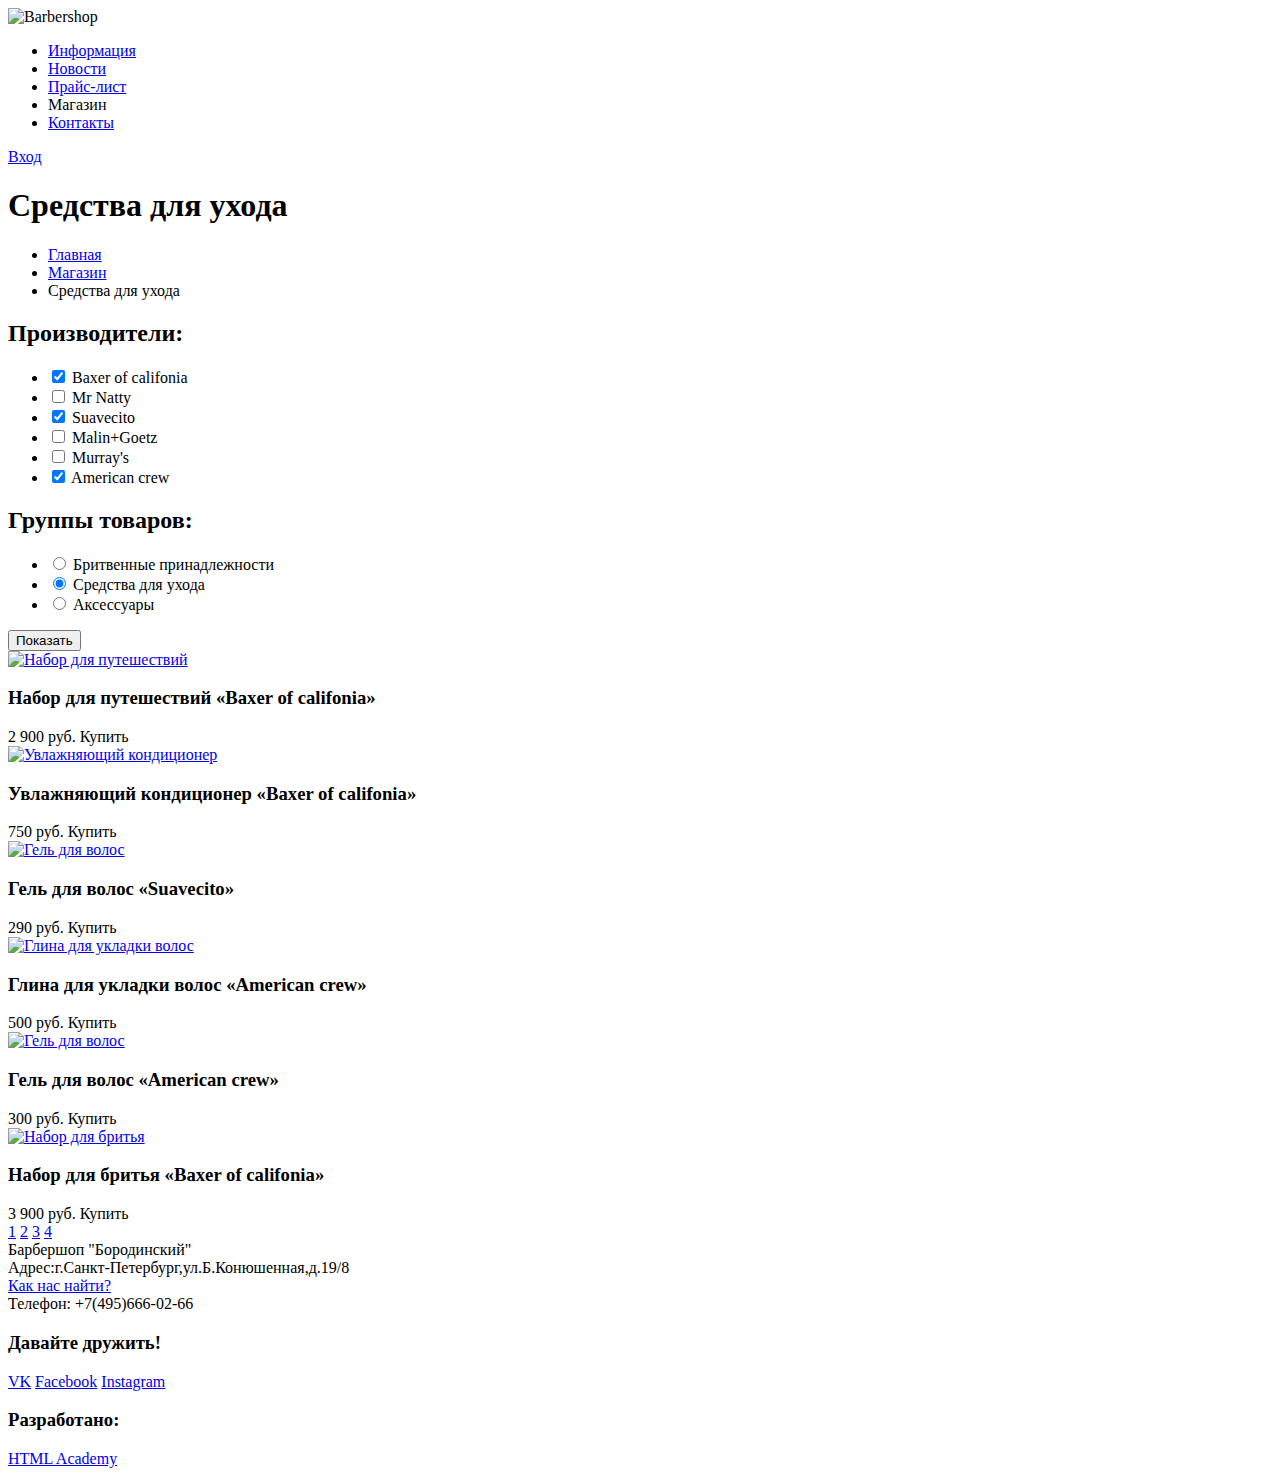
==== catalog.html @ ef7cea4a "Исправления №3" ====
<!DOCTYPE html>
<html lang="ru">
  <head>
    <meta charset="utf-8"> 
    <title>Каталог</title>    
  </head>
  <body>
   <header class="main-header">
       <section class="container">
           <div class="logo">
               <img src="dd" width="200" height="60" alt="Barbershop">
           </div> 
           <nav class="main-navigation">
              <ul>
                 <li><a href="dd">Информация</a></li>
                 <li><a href="dd">Новости</a></li>
                 <li><a href="dd">Прайс-лист</a></li>
                 <li class="current-page">Магазин</li>
                 <li><a href="dd">Контакты</a></li>                 
              </ul>
            </nav>
            <div class="user-block">
               <a class="login" href="dd">Вход</a>
            </div>
        </section>       
    </header> 
      
    <main class="container">
       <h1>Средства для ухода</h1>
        <nav class="breadcrumbs">
            <ul>
               <li><a href="dd">Главная</a></li>
               <li><a href="dd">Магазин</a></li>
               <li class="current-breadcrumbs">Средства для ухода</li>
            </ul>       
        </nav>

        <div class="side-left">
            <form class="filter-form" action="https://echo.htmlacademy.ru" method="post">
                    <section class="producers">
                        <h2>Производители:</h2>
                        <ul>
                            <li><label><input type="checkbox" name="baxer-of-califonia" checked> Baxer of califonia</label></li>
                            <li><label><input type="checkbox" name="mr-natty"> Mr Natty</label></li>
                            <li><label><input type="checkbox" name="suavecito" checked> Suavecito</label></li>
                            <li><label><input type="checkbox" name="malin-goetzow"> Malin+Goetz</label></li>
                            <li><label><input type="checkbox" name="murray's"> Murray's</label></li>
                            <li><label><input type="checkbox" name="american-crew" checked> American crew</label></li>
                        </ul>    
                    </section>
                    <section class="product-groups">
                        <h2>Группы товаров:</h2>
                        <ul>
                            <li><label><input type="radio" name="show" value="Бритвенные принадлежности"> Бритвенные принадлежности</label></li>
                            <li><label><input type="radio" name="show" value="Средства для ухода" checked> Средства для ухода</label></li>
                            <li><label><input type="radio" name="show" value="Аксессуары"> Аксессуары</label></li>
                        </ul>    
                    </section>            
                    <button type="submit" class="show">Показать</button>
                </form>
        </div>
        
        <div class="side-right">
            <div class="catalog">
                <article class="product">
                    <a href="dd"><img src="dd" width="200" height="60" alt="Набор для путешествий"></a>
                    <h3>Набор для путешествий «Baxer of califonia»</h3>
                    <div class="price">
                        <span>2 900 руб.</span>
                        <a class="btn-buy">Купить</a>
                    </div> 
                </article>
                <article class="product">
                    <a href="dd"><img src="dd" width="200" height="60" alt="Увлажняющий кондиционер"></a>
                    <h3>Увлажняющий кондиционер «Baxer of califonia»</h3>
                    <div class="price">
                        <span>750 руб.</span>
                        <a class="btn-buy">Купить</a>
                    </div> 
                </article>
                <article class="product">
                   <a href="dd"><img src="dd" width="200" height="60" alt="Гель для волос"></a>
                   <h3>Гель для волос «Suavecito»</h3>
                    <div class="price">
                        <span>290 руб.</span>
                        <a class="btn-buy">Купить</a>
                    </div> 
                </article>
                <article class="product">
                    <a href="dd"><img src="dd" width="200" height="60" alt="Глина для укладки волос"></a>
                    <h3>Глина для укладки волос «American crew»</h3>
                    <div class="price">
                        <span>500 руб.</span>
                        <a class="btn-buy">Купить</a>
                    </div> 
                </article>
                <article class="product">
                    <a href="dd"><img src="dd" width="200" height="60" alt="Гель для волос"></a>
                    <h3>Гель для волос «American crew»</h3>
                    <div class="price">
                        <span>300 руб.</span>
                        <a class="btn-buy">Купить</a>
                    </div> 
                </article>
                <article class="product">
                    <a href="dd"><img src="dd" width="200" height="60" alt="Набор для бритья"></a>
                    <h3>Набор для бритья «Baxer of califonia»</h3>
                    <div class="price">
                        <span>3 900 руб.</span>                
                        <a class="btn-buy">Купить</a>
                    </div>    
                </article>
            </div>    
            
            <div class="paginator">
                <a class="btn-page" href="dd1">1</a>
                <a class="btn-page current" href="dd2">2</a>
                <a class="btn-page" href="dd3">3</a>
                <a class="btn-page" href="dd4">4</a>
            </div>
        </div>        
    </main>
      
    <footer class="main-footer">
         <section class="footer-contacts">
             Барбершоп "Бородинский"<br>
             Адрес:г.Санкт-Петербург,ул.Б.Конюшенная,д.19/8<br>
             <a href="dd">Как нас найти?</a><br>
             Телефон: +7(495)666-02-66
         </section>
         <section class="footer-social">
             <h3>Давайте дружить!</h3>
             <a class="btn-social btn-social-vk" href="vk">VK</a>
             <a class="btn-social btn-social-fb" href="fb">Facebook</a>
             <a class="btn-social btn-social-inst" href="inst">Instagram</a>
         </section>
         <section class="footer-copyright">
             <h3>Разработано:</h3>
             <a class="btn" href="https://htmlacademy.ru">HTML Academy</a>
         </section>
    </footer>  
    
  </body>   
    
</html>
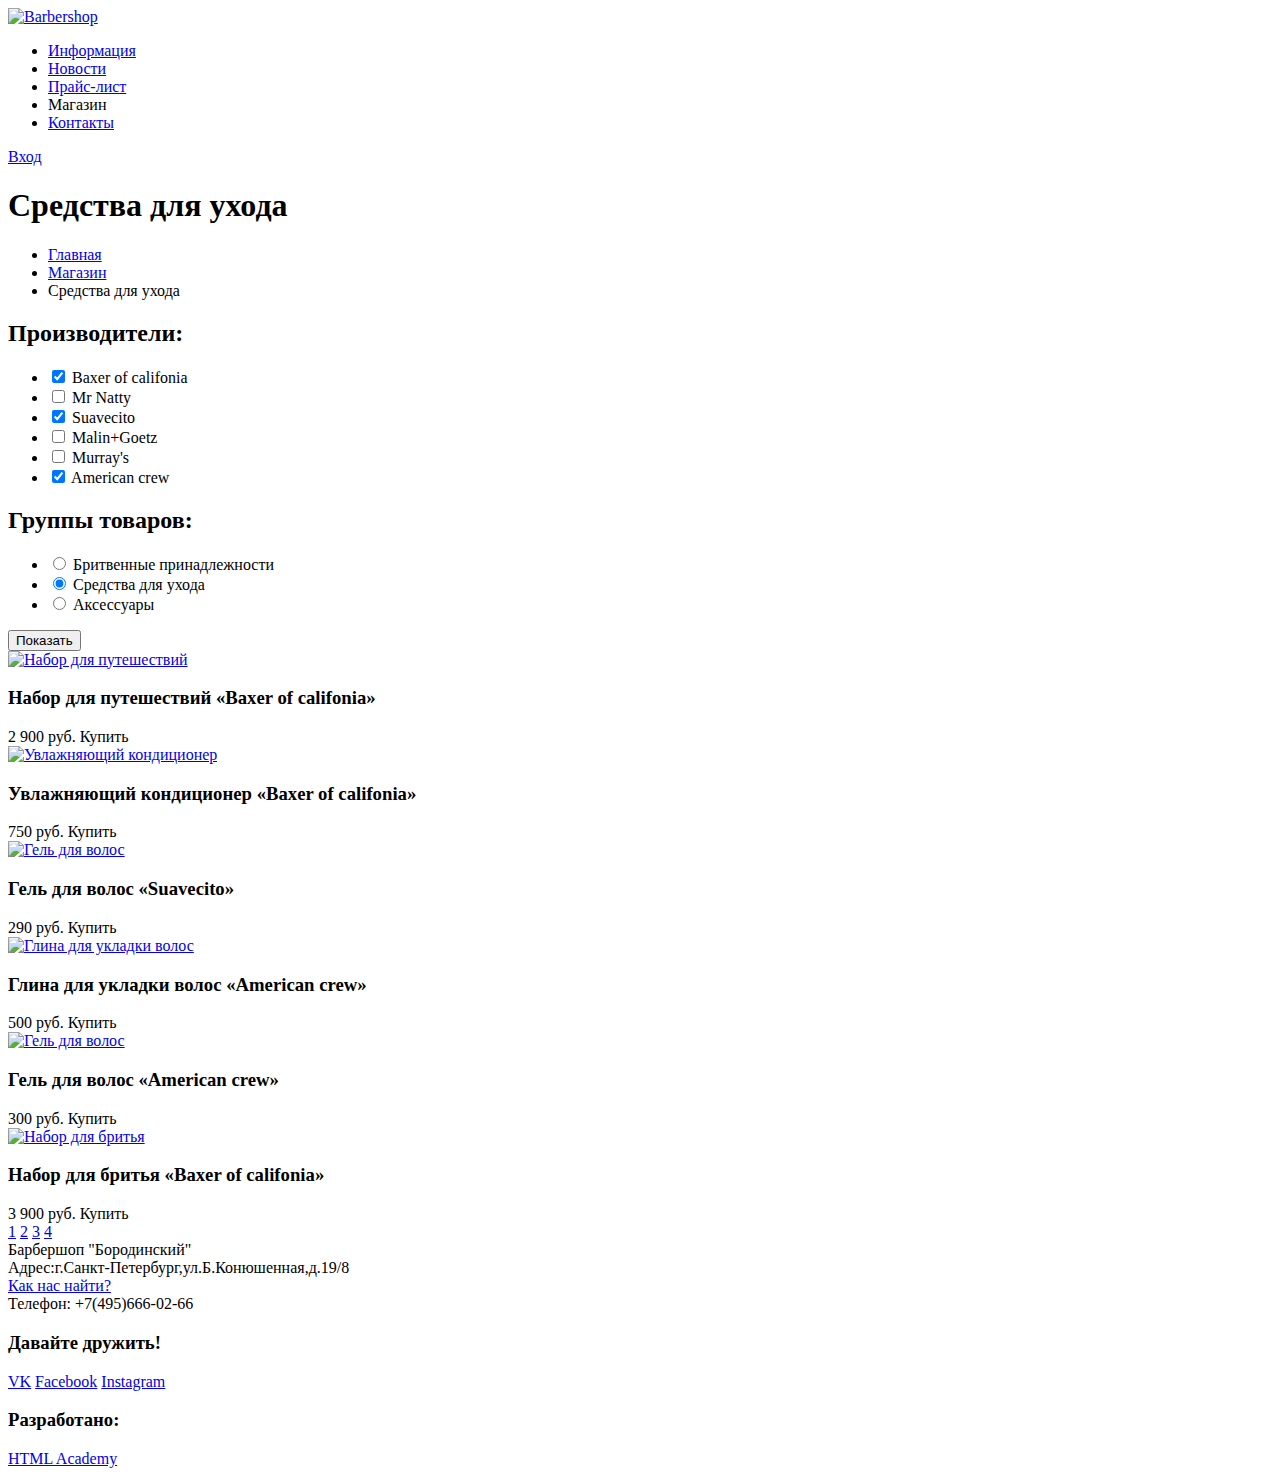
==== commit 33f980d2: "Исправления 4" ====
--- a/catalog.html
+++ b/catalog.html
@@ -2,13 +2,13 @@
 <html lang="ru">
   <head>
     <meta charset="utf-8"> 
-    <title>Каталог</title>    
+    <title>Каталог Барбершоп</title>    
   </head>
   <body>
    <header class="main-header">
        <section class="container">
            <div class="logo">
-               <img src="dd" width="200" height="60" alt="Barbershop">
+               <a href="index.html"><img src="dd" width="200" height="60" alt="Barbershop"></a>
            </div> 
            <nav class="main-navigation">
               <ul>
@@ -29,7 +29,7 @@
        <h1>Средства для ухода</h1>
         <nav class="breadcrumbs">
             <ul>
-               <li><a href="dd">Главная</a></li>
+               <li><a href="index.html">Главная</a></li>
                <li><a href="dd">Магазин</a></li>
                <li class="current-breadcrumbs">Средства для ухода</li>
             </ul>       
@@ -60,51 +60,63 @@
                 </form>
         </div>
         
+        
         <div class="side-right">
             <div class="catalog">
                 <article class="product">
-                    <a href="dd"><img src="dd" width="200" height="60" alt="Набор для путешествий"></a>
-                    <h3>Набор для путешествий «Baxer of califonia»</h3>
+                    <div class="picture-name">
+                        <a href="dd"><img src="dd" width="200" height="60" alt="Набор для путешествий"></a>      <h3>Набор для путешествий <span class="brand">«Baxer of califonia»</span></h3>
+                    </div>
                     <div class="price">
                         <span>2 900 руб.</span>
                         <a class="btn-buy">Купить</a>
                     </div> 
                 </article>
                 <article class="product">
-                    <a href="dd"><img src="dd" width="200" height="60" alt="Увлажняющий кондиционер"></a>
-                    <h3>Увлажняющий кондиционер «Baxer of califonia»</h3>
+                    <div class="picture-name">
+                        <a href="dd"><img src="dd" width="200" height="60" alt="Увлажняющий кондиционер"></a>
+                        <h3>Увлажняющий кондиционер <span class="brand">«Baxer of califonia»</span></h3>
+                    </div>    
                     <div class="price">
                         <span>750 руб.</span>
                         <a class="btn-buy">Купить</a>
                     </div> 
                 </article>
                 <article class="product">
-                   <a href="dd"><img src="dd" width="200" height="60" alt="Гель для волос"></a>
-                   <h3>Гель для волос «Suavecito»</h3>
+                    <div class="picture-name">
+                       <a href="dd"><img src="dd" width="200" height="60" alt="Гель для волос"></a>
+                       <h3>Гель для волос <span class="brand">«Suavecito»</span></h3>
+                    </div>    
                     <div class="price">
                         <span>290 руб.</span>
                         <a class="btn-buy">Купить</a>
                     </div> 
                 </article>
                 <article class="product">
-                    <a href="dd"><img src="dd" width="200" height="60" alt="Глина для укладки волос"></a>
-                    <h3>Глина для укладки волос «American crew»</h3>
+                    <div class="picture-name">
+                        <a href="dd"><img src="dd" width="200" height="60" alt="Глина для укладки волос"></a>
+                        <h3>Глина для укладки волос <span class="brand">«American crew»</span></h3>
+                    </div>    
                     <div class="price">
                         <span>500 руб.</span>
                         <a class="btn-buy">Купить</a>
                     </div> 
                 </article>
                 <article class="product">
-                    <a href="dd"><img src="dd" width="200" height="60" alt="Гель для волос"></a>
-                    <h3>Гель для волос «American crew»</h3>
+                    <div class="picture-name">
+                        <a href="dd"><img src="dd" width="200" height="60" alt="Гель для волос"></a>
+                        <h3>Гель для волос <span class="brand">«American crew»</span></h3>
+                    </div>    
                     <div class="price">
                         <span>300 руб.</span>
                         <a class="btn-buy">Купить</a>
                     </div> 
                 </article>
                 <article class="product">
-                    <a href="dd"><img src="dd" width="200" height="60" alt="Набор для бритья"></a>
-                    <h3>Набор для бритья «Baxer of califonia»</h3>
+                    <div class="picture-name">
+                        <a href="dd"><img src="dd" width="200" height="60" alt="Набор для бритья "></a>
+                        <h3>Набор для бритья <span class="brand">«Baxer of califonia»</span></h3>
+                    </div>    
                     <div class="price">
                         <span>3 900 руб.</span>                
                         <a class="btn-buy">Купить</a>
@@ -129,7 +141,7 @@
              Телефон: +7(495)666-02-66
          </section>
          <section class="footer-social">
-             <h3>Давайте дружить!</h3>
+             <h3>Давайте дружить! </h3>
              <a class="btn-social btn-social-vk" href="vk">VK</a>
              <a class="btn-social btn-social-fb" href="fb">Facebook</a>
              <a class="btn-social btn-social-inst" href="inst">Instagram</a>
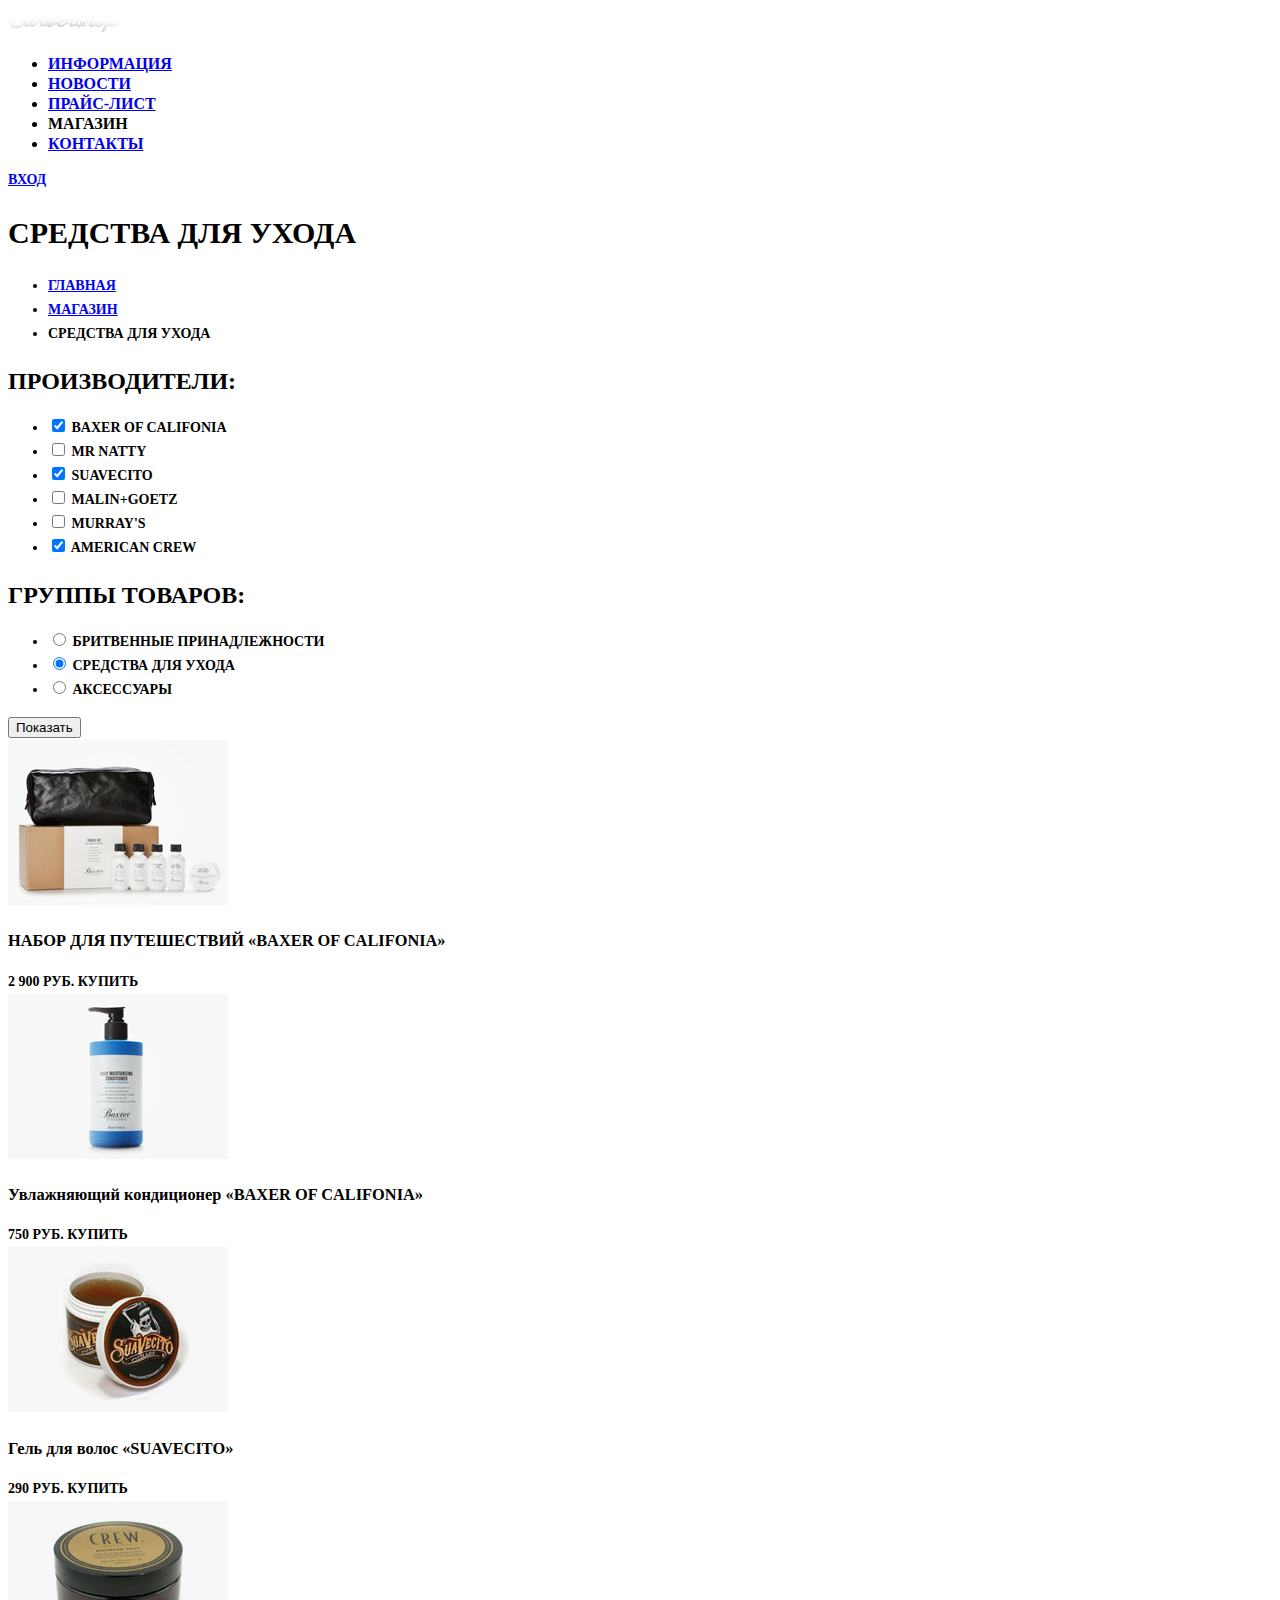
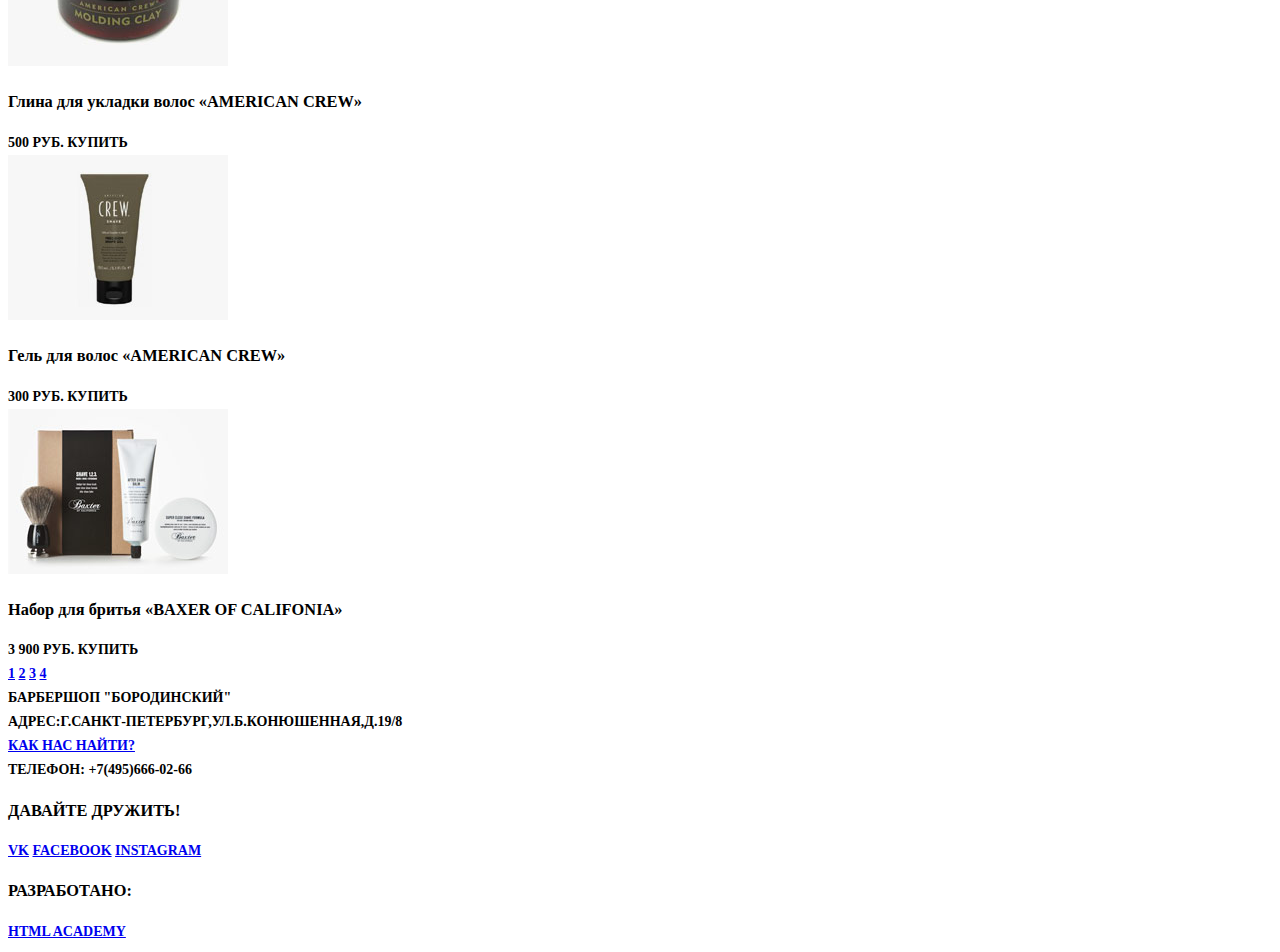
==== commit 2e4aca7f: "Фотошоп для верстальщика Вариант 1" ====
--- a/catalog.html
+++ b/catalog.html
@@ -2,13 +2,14 @@
 <html lang="ru">
   <head>
     <meta charset="utf-8"> 
-    <title>Каталог Барбершоп</title>    
+    <title>Каталог Барбершоп</title>
+    <link href="css/style.css" rel="stylesheet">
   </head>
   <body>
    <header class="main-header">
        <section class="container">
            <div class="logo">
-               <a href="index.html"><img src="dd" width="200" height="60" alt="Barbershop"></a>
+               <a href="index.html"><img src="img/Logo.png" width="111" height="24" alt="Barbershop"></a>
            </div> 
            <nav class="main-navigation">
               <ul>
@@ -65,7 +66,7 @@
             <div class="catalog">
                 <article class="product">
                     <div class="picture-name">
-                        <a href="dd"><img src="dd" width="200" height="60" alt="Набор для путешествий"></a>      <h3>Набор для путешествий <span class="brand">«Baxer of califonia»</span></h3>
+                        <a href="dd"><img src="img/Layer%2038.jpg" width="220" height="165" alt="Набор для путешествий"></a>      <h3>Набор для путешествий <span class="brand">«Baxer of califonia»</span></h3>
                     </div>
                     <div class="price">
                         <span>2 900 руб.</span>
@@ -74,8 +75,8 @@
                 </article>
                 <article class="product">
                     <div class="picture-name">
-                        <a href="dd"><img src="dd" width="200" height="60" alt="Увлажняющий кондиционер"></a>
-                        <h3>Увлажняющий кондиционер <span class="brand">«Baxer of califonia»</span></h3>
+                        <a href="dd"><img src="img/Layer%2030.jpg" width="220" height="165" alt="Увлажняющий кондиционер"></a>
+                        <h3><span class="type-product">Увлажняющий кондиционер</span> <span class="brand">«Baxer of califonia»</span></h3>
                     </div>    
                     <div class="price">
                         <span>750 руб.</span>
@@ -84,8 +85,8 @@
                 </article>
                 <article class="product">
                     <div class="picture-name">
-                       <a href="dd"><img src="dd" width="200" height="60" alt="Гель для волос"></a>
-                       <h3>Гель для волос <span class="brand">«Suavecito»</span></h3>
+                       <a href="dd"><img src="img/Layer%2039.jpg" width="220" height="165" alt="Гель для волос"></a>
+                       <h3><span class="type-product">Гель для волос</span> <span class="brand">«Suavecito»</span></h3>
                     </div>    
                     <div class="price">
                         <span>290 руб.</span>
@@ -94,8 +95,8 @@
                 </article>
                 <article class="product">
                     <div class="picture-name">
-                        <a href="dd"><img src="dd" width="200" height="60" alt="Глина для укладки волос"></a>
-                        <h3>Глина для укладки волос <span class="brand">«American crew»</span></h3>
+                        <a href="dd"><img src="img/Layer%2032.jpg" width="220" height="165" alt="Глина для укладки волос"></a>
+                        <h3><span class="type-product">Глина для укладки волос</span> <span class="brand">«American crew»</span></h3>
                     </div>    
                     <div class="price">
                         <span>500 руб.</span>
@@ -104,8 +105,8 @@
                 </article>
                 <article class="product">
                     <div class="picture-name">
-                        <a href="dd"><img src="dd" width="200" height="60" alt="Гель для волос"></a>
-                        <h3>Гель для волос <span class="brand">«American crew»</span></h3>
+                        <a href="dd"><img src="img/Layer%2033.jpg" width="220" height="165" alt="Гель для волос"></a>
+                        <h3><span class="type-product">Гель для волос</span> <span class="brand">«American crew»</span></h3>
                     </div>    
                     <div class="price">
                         <span>300 руб.</span>
@@ -114,8 +115,8 @@
                 </article>
                 <article class="product">
                     <div class="picture-name">
-                        <a href="dd"><img src="dd" width="200" height="60" alt="Набор для бритья "></a>
-                        <h3>Набор для бритья <span class="brand">«Baxer of califonia»</span></h3>
+                        <a href="dd"><img src="img/Layer%2042.jpg" width="220" height="165" alt="Набор для бритья "></a>
+                        <h3><span class="type-product">Набор для бритья</span> <span class="brand">«Baxer of califonia»</span></h3>
                     </div>    
                     <div class="price">
                         <span>3 900 руб.</span>                
--- a/css/style.css
+++ b/css/style.css
@@ -0,0 +1,27 @@
+body {
+    font-size: 14px;
+    line-height: 24px;
+    color:#000000;
+    font-weight: bold;
+    font-family: "PT Sans Narrow";
+    text-transform: uppercase;    
+}
+
+h1 {
+    font-size: 30px;
+    line-height: 42px;  
+}
+
+h2 {
+    font-size: 24px;
+    line-height: 30px;        
+}
+
+.main-navigation ul li {
+    font-size: 16px;
+    line-height: 20px;    
+}
+
+.type-product {
+    text-transform: none; 
+}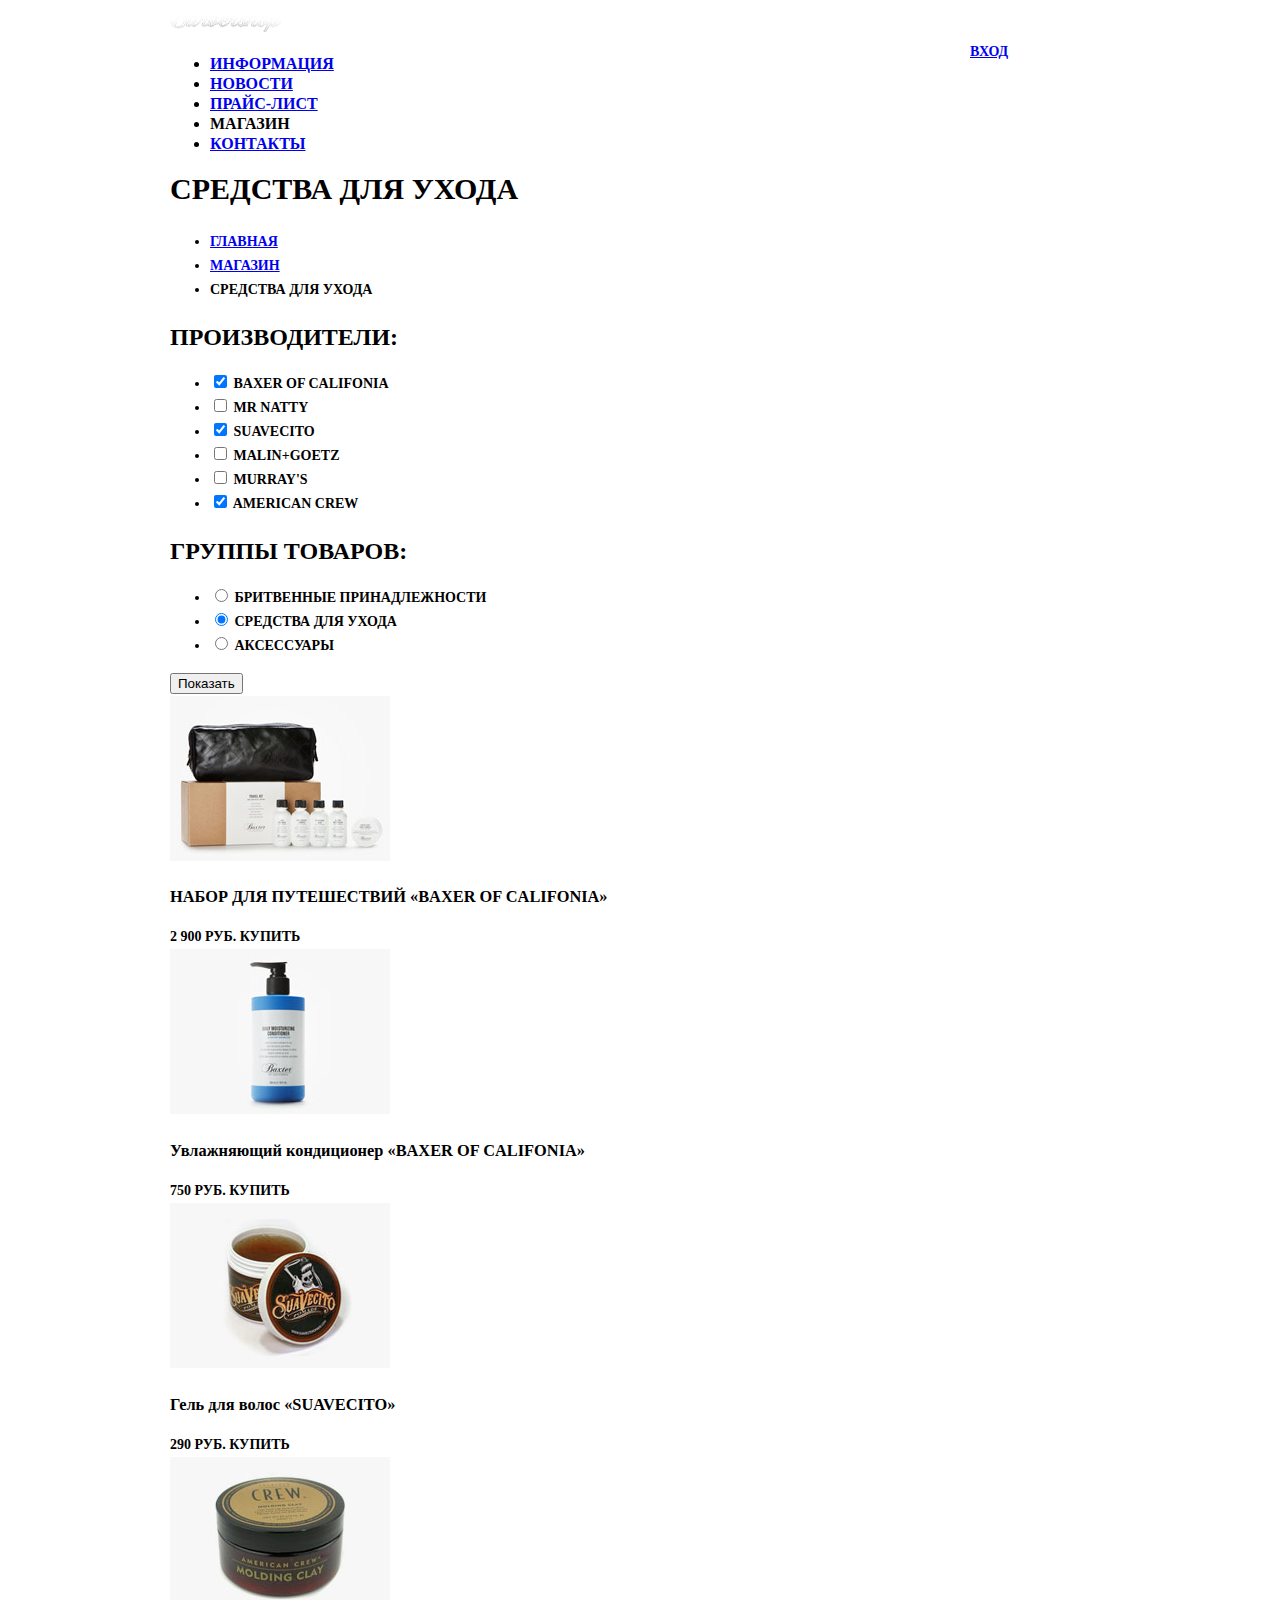
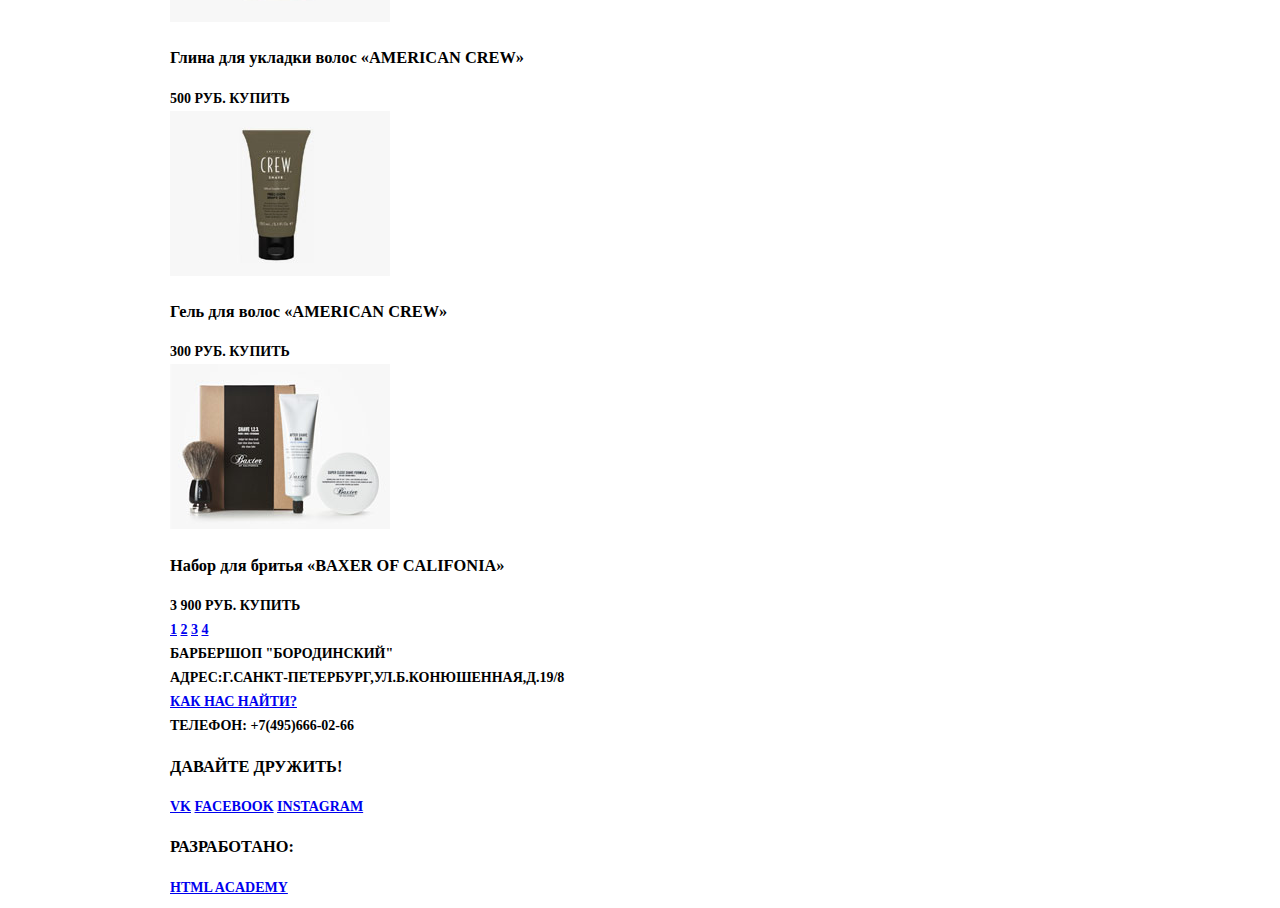
==== commit 4de451f5: "Сетка «Барбершопа»" ====
--- a/catalog.html
+++ b/catalog.html
@@ -66,7 +66,7 @@
             <div class="catalog">
                 <article class="product">
                     <div class="picture-name">
-                        <a href="dd"><img src="img/Layer%2038.jpg" width="220" height="165" alt="Набор для путешествий"></a>      <h3>Набор для путешествий <span class="brand">«Baxer of califonia»</span></h3>
+                        <a href="dd"><img src="img/Set-travel.jpg" width="220" height="165" alt="Набор для путешествий"></a>      <h3>Набор для путешествий <span class="brand">«Baxer of califonia»</span></h3>
                     </div>
                     <div class="price">
                         <span>2 900 руб.</span>
@@ -75,7 +75,7 @@
                 </article>
                 <article class="product">
                     <div class="picture-name">
-                        <a href="dd"><img src="img/Layer%2030.jpg" width="220" height="165" alt="Увлажняющий кондиционер"></a>
+                        <a href="dd"><img src="img/conditioner.jpg" width="220" height="165" alt="Увлажняющий кондиционер"></a>
                         <h3><span class="type-product">Увлажняющий кондиционер</span> <span class="brand">«Baxer of califonia»</span></h3>
                     </div>    
                     <div class="price">
@@ -85,7 +85,7 @@
                 </article>
                 <article class="product">
                     <div class="picture-name">
-                       <a href="dd"><img src="img/Layer%2039.jpg" width="220" height="165" alt="Гель для волос"></a>
+                       <a href="dd"><img src="img/hair-gel-suovecito.jpg" width="220" height="165" alt="Гель для волос"></a>
                        <h3><span class="type-product">Гель для волос</span> <span class="brand">«Suavecito»</span></h3>
                     </div>    
                     <div class="price">
@@ -95,7 +95,7 @@
                 </article>
                 <article class="product">
                     <div class="picture-name">
-                        <a href="dd"><img src="img/Layer%2032.jpg" width="220" height="165" alt="Глина для укладки волос"></a>
+                        <a href="dd"><img src="img/clay.jpg" width="220" height="165" alt="Глина для укладки волос"></a>
                         <h3><span class="type-product">Глина для укладки волос</span> <span class="brand">«American crew»</span></h3>
                     </div>    
                     <div class="price">
@@ -105,7 +105,7 @@
                 </article>
                 <article class="product">
                     <div class="picture-name">
-                        <a href="dd"><img src="img/Layer%2033.jpg" width="220" height="165" alt="Гель для волос"></a>
+                        <a href="dd"><img src="img/hair-gel-crew.jpg" width="220" height="165" alt="Гель для волос"></a>
                         <h3><span class="type-product">Гель для волос</span> <span class="brand">«American crew»</span></h3>
                     </div>    
                     <div class="price">
@@ -115,7 +115,7 @@
                 </article>
                 <article class="product">
                     <div class="picture-name">
-                        <a href="dd"><img src="img/Layer%2042.jpg" width="220" height="165" alt="Набор для бритья "></a>
+                        <a href="dd"><img src="img/shaving-kit.jpg" width="220" height="165" alt="Набор для бритья "></a>
                         <h3><span class="type-product">Набор для бритья</span> <span class="brand">«Baxer of califonia»</span></h3>
                     </div>    
                     <div class="price">
@@ -135,22 +135,24 @@
     </main>
       
     <footer class="main-footer">
-         <section class="footer-contacts">
-             Барбершоп "Бородинский"<br>
-             Адрес:г.Санкт-Петербург,ул.Б.Конюшенная,д.19/8<br>
-             <a href="dd">Как нас найти?</a><br>
-             Телефон: +7(495)666-02-66
-         </section>
-         <section class="footer-social">
-             <h3>Давайте дружить! </h3>
-             <a class="btn-social btn-social-vk" href="vk">VK</a>
-             <a class="btn-social btn-social-fb" href="fb">Facebook</a>
-             <a class="btn-social btn-social-inst" href="inst">Instagram</a>
-         </section>
-         <section class="footer-copyright">
-             <h3>Разработано:</h3>
-             <a class="btn" href="https://htmlacademy.ru">HTML Academy</a>
-         </section>
+        <div class="container">
+             <section class="footer-contacts">
+                 Барбершоп "Бородинский"<br>
+                 Адрес:г.Санкт-Петербург,ул.Б.Конюшенная,д.19/8<br>
+                 <a href="dd">Как нас найти?</a><br>
+                 Телефон: +7(495)666-02-66
+             </section>
+             <section class="footer-social">
+                 <h3>Давайте дружить! </h3>
+                 <a class="btn-social btn-social-vk" href="vk">VK</a>
+                 <a class="btn-social btn-social-fb" href="fb">Facebook</a>
+                 <a class="btn-social btn-social-inst" href="inst">Instagram</a>
+             </section>
+             <section class="footer-copyright">
+                 <h3>Разработано:</h3>
+                 <a class="btn" href="https://htmlacademy.ru">HTML Academy</a>
+             </section>
+        </div>
     </footer>  
     
   </body>   
--- a/css/style.css
+++ b/css/style.css
@@ -5,6 +5,34 @@
     font-weight: bold;
     font-family: "PT Sans Narrow";
     text-transform: uppercase;    
+}
+
+
+
+.main-header {
+    margin-bottom: 55px;
+}
+
+.clearfix::after {
+    content: "";
+    display: table;
+    clear: both;
+}
+
+.container {    
+    width: 940px;
+    margin: 0 auto;
+}
+
+.main-navigation {
+    width: 780px;
+    float: left;
+    
+}
+
+.user-block {
+    width: 140px;
+    float: right;
 }
 
 h1 {
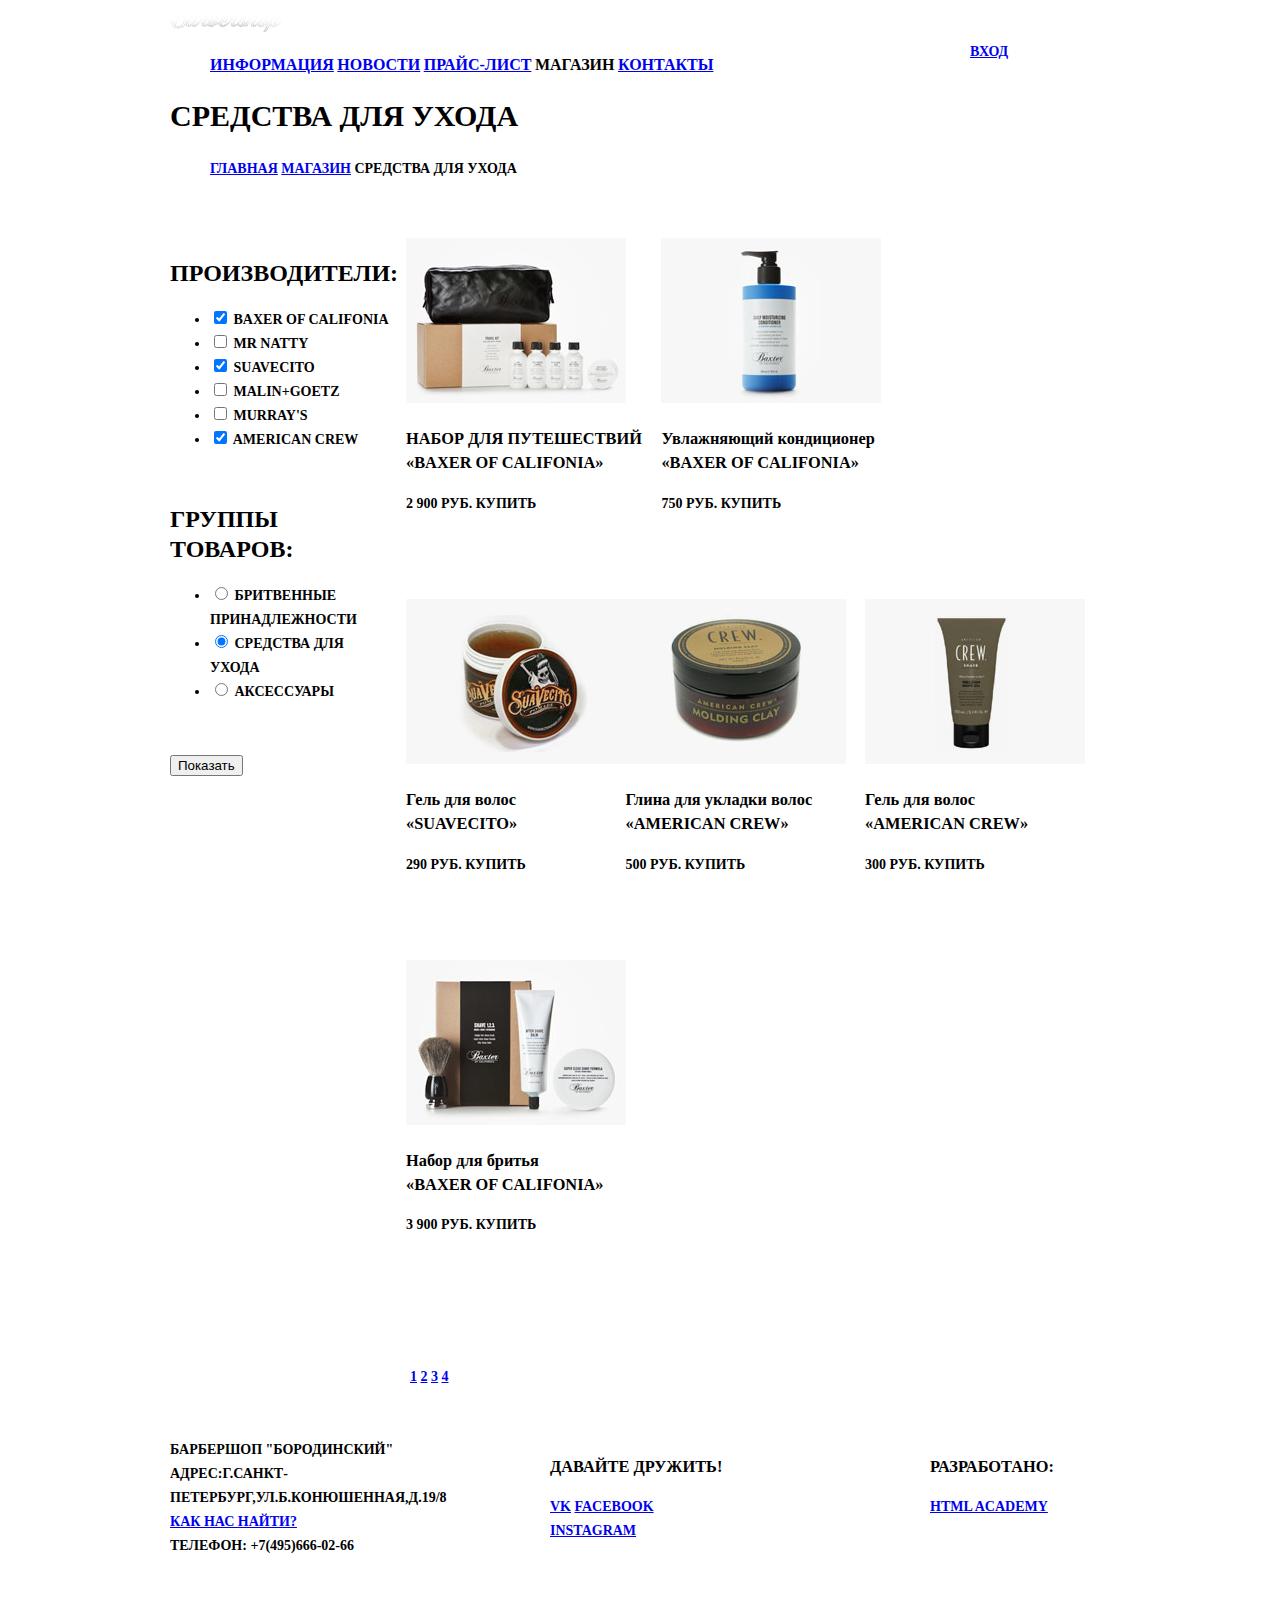
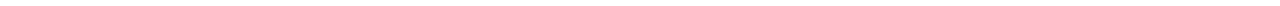
==== commit 972cc792: "Сетка «Барбершопа»" ====
--- a/catalog.html
+++ b/catalog.html
@@ -26,7 +26,7 @@
         </section>       
     </header> 
       
-    <main class="container">
+    <main class="container clearfix">
        <h1>Средства для ухода</h1>
         <nav class="breadcrumbs">
             <ul>
@@ -135,7 +135,7 @@
     </main>
       
     <footer class="main-footer">
-        <div class="container">
+        <div class="container clearfix">
              <section class="footer-contacts">
                  Барбершоп "Бородинский"<br>
                  Адрес:г.Санкт-Петербург,ул.Б.Конюшенная,д.19/8<br>
--- a/css/style.css
+++ b/css/style.css
@@ -35,6 +35,105 @@
     float: right;
 }
 
+.breadcrumbs {
+    margin-bottom: 57px;
+}
+
+.side-left {
+    float: left;
+}
+
+.gallery-content {
+    width: 460px;
+}
+
+.gallery-content a {
+    margin-right: 20px;
+    margin-left:-4px;
+}
+
+.gallery-content a:last-child {
+    margin-right: 0px;    
+}
+
+.filter-form {
+    width: 220px;
+    margin-right: 20px;
+}
+
+.producers {
+    margin-bottom: 52px;
+}
+
+.product-groups {
+    margin-bottom: 50px;
+}
+
+.side-right {
+    float: left;
+}
+
+.description {
+    width: 380px;
+}
+
+.availability-item-number {
+    margin-bottom: 37px;
+}
+
+.availability,.item-number {
+    display:inline-block;
+}
+
+.availability {
+    margin-right: 174px;
+}
+
+.price {
+    margin-bottom: 63px;
+}
+
+.catalog {
+    width: 700px;
+    margin-bottom: 45px;
+}
+
+.product {
+    display: inline-block;
+    margin-right: 20px;
+    margin-left: -4px;
+    margin-bottom: 20px;
+}
+
+.product:nth-child(3n) {
+    margin-right: 0px;
+}
+
+.brand {
+    display:block;
+}
+
+.main-footer {
+    padding-top: 49px;
+    padding-bottom: 40px;
+}
+
+.footer-contacts {
+    float:left;
+    width:320px;
+    margin-right: 60px;
+}
+
+.footer-social {
+    float: left;
+    width: 180px;
+}
+
+.footer-copyright {
+    float: right;
+    width: 180px;
+}
+
 h1 {
     font-size: 30px;
     line-height: 42px;  
@@ -46,10 +145,17 @@
 }
 
 .main-navigation ul li {
+    display: inline;
     font-size: 16px;
     line-height: 20px;    
 }
 
+.breadcrumbs ul li {
+    display: inline;
+}
+
 .type-product {
     text-transform: none; 
-}+}
+
+
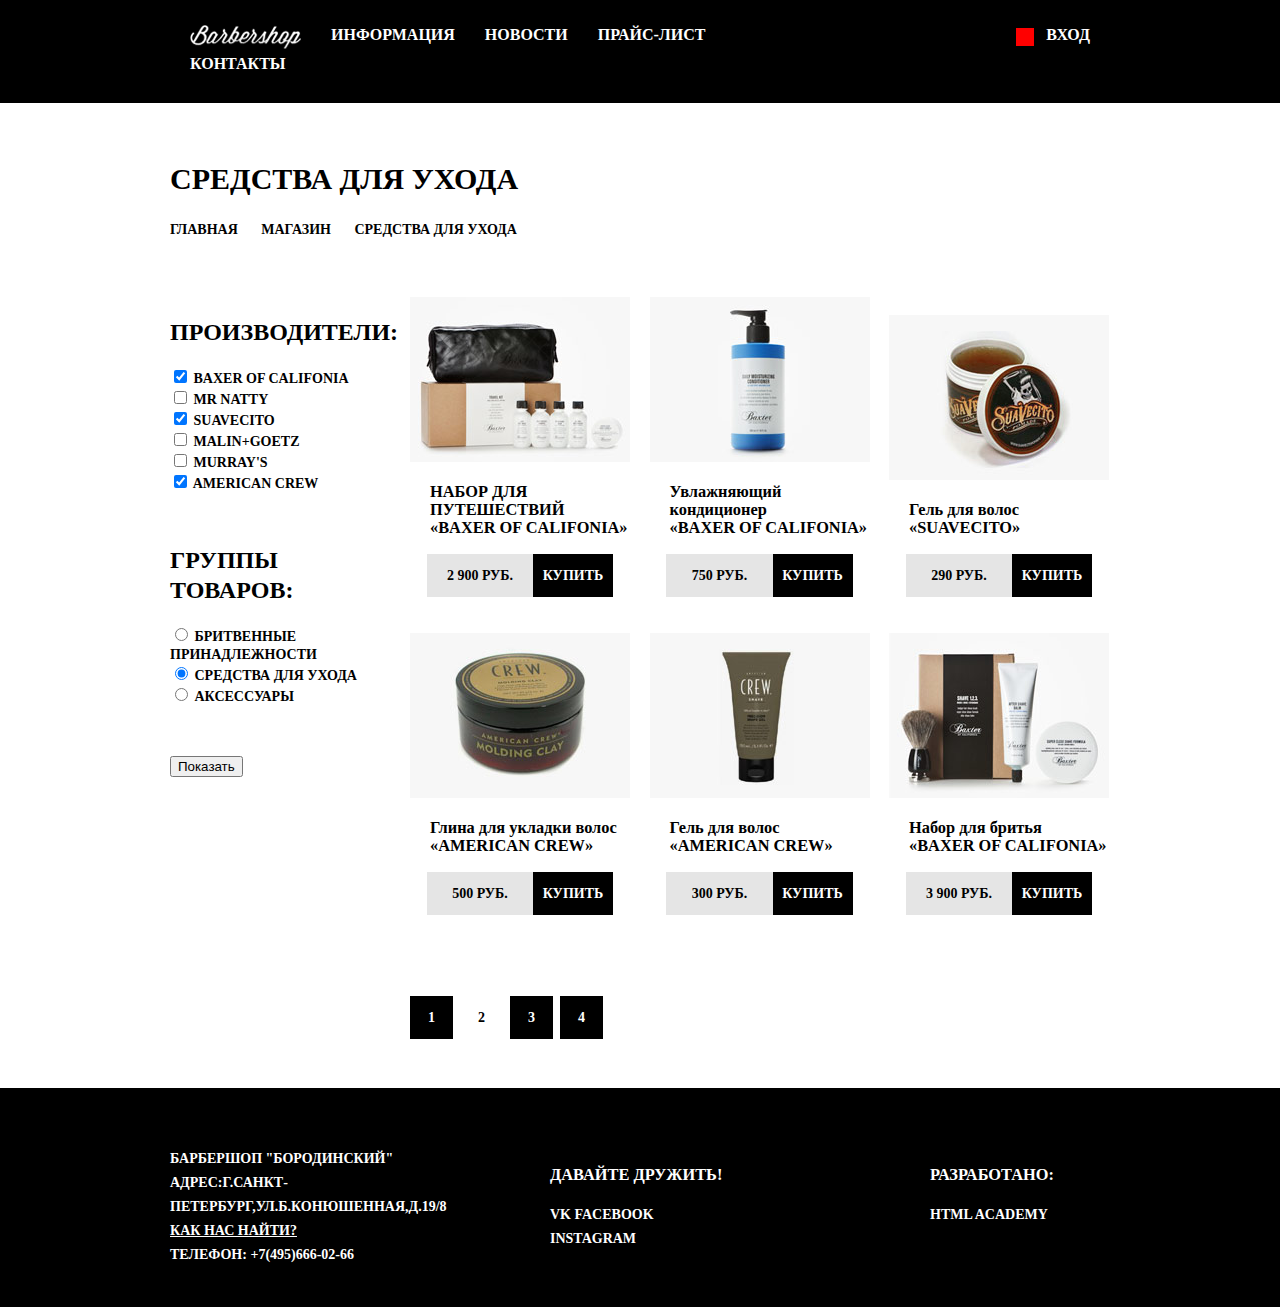
==== commit 02188344: "Исправление №2" ====
--- a/catalog.html
+++ b/catalog.html
@@ -3,16 +3,17 @@
   <head>
     <meta charset="utf-8"> 
     <title>Каталог Барбершоп</title>
+    <link href="css/normalize.css" rel="stylesheet">
     <link href="css/style.css" rel="stylesheet">
   </head>
   <body>
    <header class="main-header">
-       <section class="container">
-           <div class="logo">
-               <a href="index.html"><img src="img/Logo.png" width="111" height="24" alt="Barbershop"></a>
-           </div> 
+       <section class="container clearfix">   
            <nav class="main-navigation">
               <ul>
+                 <li>
+                     <a href="index.html"><img src="img/Logo.png" width="111" height="24" alt="Barbershop"></a>                 
+                 </li>     
                  <li><a href="dd">Информация</a></li>
                  <li><a href="dd">Новости</a></li>
                  <li><a href="dd">Прайс-лист</a></li>
--- a/css/style.css
+++ b/css/style.css
@@ -4,13 +4,18 @@
     color:#000000;
     font-weight: bold;
     font-family: "PT Sans Narrow";
-    text-transform: uppercase;    
+    text-transform: uppercase;
+    background-color:#f8f5f2 url("/img/background.png");
+    margin: 0;
+    padding: 0;
+    font-size: 0px;
 }
 
 
 
 .main-header {
     margin-bottom: 55px;
+    background-color: #000000;
 }
 
 .clearfix::after {
@@ -25,40 +30,122 @@
 }
 
 .main-navigation {
-    width: 780px;
+    width: 750px;
     float: left;
-    
+    display: block;
+    padding: 25px 20px;
+}
+
+.main-navigation ul {
+    list-style: none;
+    margin: 0;
+    padding: 0;
+}
+
+.main-navigation ul li {
+    display: inline-block;
+    font-size: 16px;
+    line-height: 20px;
+    list-style: none;
+    margin: 0;
+    margin-right: 30px;
+    vertical-align: top;
+}
+  
+.main-navigation a:hover {
+  background: #242424;
 }
 
 .user-block {
-    width: 140px;
+    max-width: 140px;
     float: right;
+    font-size: 16px;
+    line-height: 20px;
+}
+
+.login {
+    position: relative;
+    display: inline-block;
+    vertical-align: top;
+    padding: 25px 20px;
+    padding-left: 50px;
+}
+
+.login:hover {
+    background-color: #242424;
+}
+
+.login:before {
+    content: "";
+    position: absolute;
+    top: 28px;
+    left: 20px;
+    width: 18px;
+    height: 18px;
+    background: #ff0000;
 }
 
 .breadcrumbs {
     margin-bottom: 57px;
+    width: 640px;
+    font-size: 14px;
+    line-height: 20px;
+}
+
+.breadcrumbs ul {
+    list-style: none;
+    margin: 0;
+    padding: 0;
+}
+
+.breadcrumbs li {
+    margin-right: 20px;
+    display: inline;
+    
+}
+
+.breadcrumbs a {
+    color: #000000;
 }
 
 .side-left {
     float: left;
 }
 
-.gallery-content {
+
+
+.side-left ul {
+    list-style: none;
+    margin: 0;
+    padding: 0;
+}
+
+.gallery-content {    
     width: 460px;
+    margin-left: 0;
+    margin-right: 70px;    
 }
 
 .gallery-content a {
     margin-right: 20px;
-    margin-left:-4px;
+        
 }
 
 .gallery-content a:last-child {
     margin-right: 0px;    
+}
+
+.gallery-content .big-img {
+    margin-bottom: 0px;
+    width: 460px;
+    height: 498px;
 }
 
 .filter-form {
     width: 220px;
     margin-right: 20px;
+    font-size: 14px;
+    line-height: 18px;
 }
 
 .producers {
@@ -69,6 +156,7 @@
     margin-bottom: 50px;
 }
 
+
 .side-right {
     float: left;
 }
@@ -85,37 +173,134 @@
     display:inline-block;
 }
 
+.item-number {
+    width: 120px;
+    color: #aeaeae;
+}
+
 .availability {
-    margin-right: 174px;
-}
-
-.price {
+    margin-right: 165px;
+    width: 90px;
+}
+.description {
+    font-size: 14px;
+    line-height: 24px;
+}
+
+.description .price {
     margin-bottom: 63px;
+    width: 187px;
+    display: inline-block;
+}
+
+.description .price span {
+    display:inline-block;
+    width: 109px;
+    min-height: 43px;
+    text-align: center;    
+    background-color: #e5e5e5;
+    line-height: 43px;
+    margin-right: -4px;
+    
+}
+
+.description .price a {
+    width: 78px;
+    height: 43px;
+    display: inline-block;   
+    text-align: center;
+    background-color: #000000;
+    color: #ffffff;
+    line-height: 43px;
 }
 
 .catalog {
     width: 700px;
     margin-bottom: 45px;
+    font-size: 14px;
+    line-height: 18px;
 }
 
 .product {
     display: inline-block;
-    margin-right: 20px;
-    margin-left: -4px;
+    margin-right: 16px;    
     margin-bottom: 20px;
+    width: 220px;
+    background-color: #ffffff;
 }
 
 .product:nth-child(3n) {
     margin-right: 0px;
 }
 
+.product .picture-name h3 {
+    margin-left: 20px;
+}
+
+.product .price {
+    margin:0 auto;
+    width: 187px;
+    padding-bottom: 16px
+}
+
+.product .price span {
+    display:inline-block;
+    width: 107px;
+    min-height: 43px;
+    text-align: center;
+    background-color: #e5e5e5;
+    line-height: 43px;
+    margin-right: -4px;
+}
+
+.product .price a {
+    width: 80px;
+    min-height: 43px;
+    display: inline-block;    
+    text-align: center;
+    background-color: #000000;
+    color: #ffffff;
+    line-height: 43px;
+}
+
+.paginator {
+    width: 193px;
+}
+
+.paginator .btn-page {
+    display: inline-block;
+    height: 43px;
+    min-width: 43px;
+    text-decoration: none;
+    color: #ffffff;
+    font-size: 14px;
+    line-height: 43px;
+    text-align: center;
+    vertical-align: middle; 
+    background: #000000;
+    margin-right: 7px;
+}
+
+.paginator .current {
+    background: #ffffff;
+    color: #000000;
+}
+.paginator .btn-page:last-child {
+    margin-right: 0px;
+}
+
 .brand {
     display:block;
 }
 
 .main-footer {
-    padding-top: 49px;
+    padding-top: 59px;
     padding-bottom: 40px;
+    font-size: 14px;
+    line-height: 24px;
+    color:#ffffff;
+    background-color: #000000;
+    margin-top: 49px;
 }
 
 .footer-contacts {
@@ -124,6 +309,10 @@
     margin-right: 60px;
 }
 
+.footer-contacts a {
+    text-decoration: underline;
+}
+
 .footer-social {
     float: left;
     width: 180px;
@@ -144,15 +333,14 @@
     line-height: 30px;        
 }
 
-.main-navigation ul li {
-    display: inline;
-    font-size: 16px;
-    line-height: 20px;    
-}
-
-.breadcrumbs ul li {
-    display: inline;
-}
+a {
+    text-decoration: none;
+}
+
+.main-header a,.main-footer a  {    
+    color:#ffffff;
+}
+
 
 .type-product {
     text-transform: none; 
